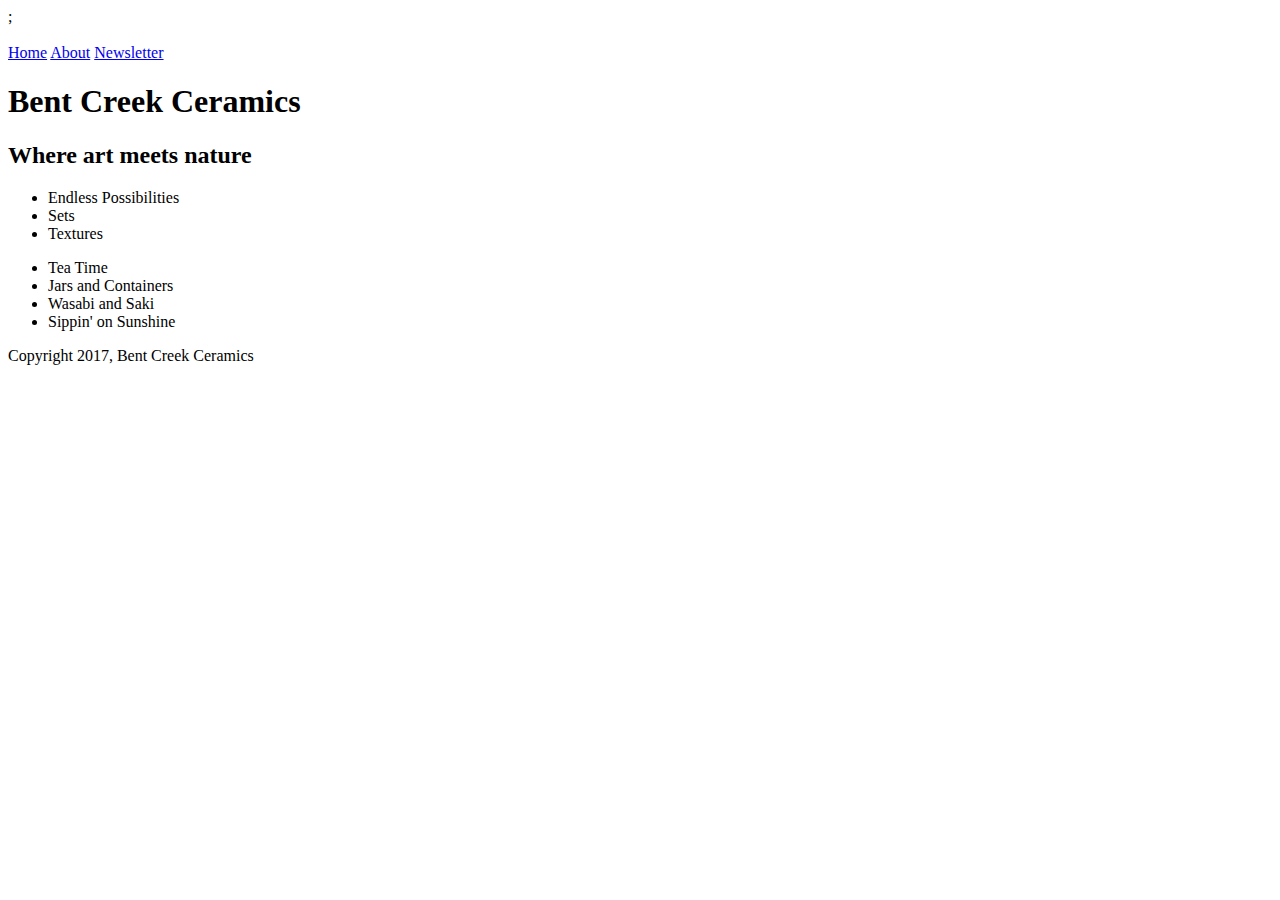
==== index.html @ 8541d713 "PW1:1 Home HTML layout set up." ====
<!DOCTYPE html>
<html>
  <head>
    <meta charset="utf-8">
    <title>Bent Creek Ceramics - Home</title>
    <link href="https://fonts.googleapis.com/css?family=Merriweather:300,300i,400,400i,700|Roboto:300,300i,400,400i" rel="styleshet">;
    <link type="text/css" rel="stylesheet" href="style.css">
  </head>
  <body>
    <header>
      <img class="logo" src="" alt="">
      <nav>
        <a href="#">Home</a>
        <a href="#">About</a>
        <a href="#">Newsletter</a>
      </nav>
    </header>
    <main>
      <section>
        <h1>Bent Creek Ceramics</h1>
        <h2>Where art meets nature</h2>
        <div class="image_row_1">
          <ul>
            <li class="product-1">Endless Possibilities</li>
            <li class="product-2">Sets</li>
            <li class="product-3">Textures</li>
          </ul>
        </div>
        <div class="image_row_2">
          <ul>
            <li class="product-4">Tea Time</li>
            <li class="product-5">Jars and Containers</li>
            <li class="product-6">Wasabi and Saki</li>
            <li class="product-7">Sippin' on Sunshine</li>
          </ul>
        </div>
      </section>
    </main>
    <footer>
      <p>Copyright 2017, Bent Creek Ceramics</p>
    </footer>
  </body>
</html>
---- style.css ----
/*Background: #F2F1E8
Text: #131511
Inline Link: #968772
Inline Link (Hover): #967343
Navigation Background: #FFFFFF
Navigation Text: #2B2F26
Navigation Text (Hover): #CD5D67
Navigation Text (Active) #968772
Button Background: #968772
Button Background (Hover): #967343
Button Text: #F2F1E8
Button Text (Hover): #FFFFFF
Input Border Bottom: #968772
Input Border Bottom (Focus): #967343*/

font-family: 'Merriweather', serif;
font-family: 'Roboto', sans-serif;
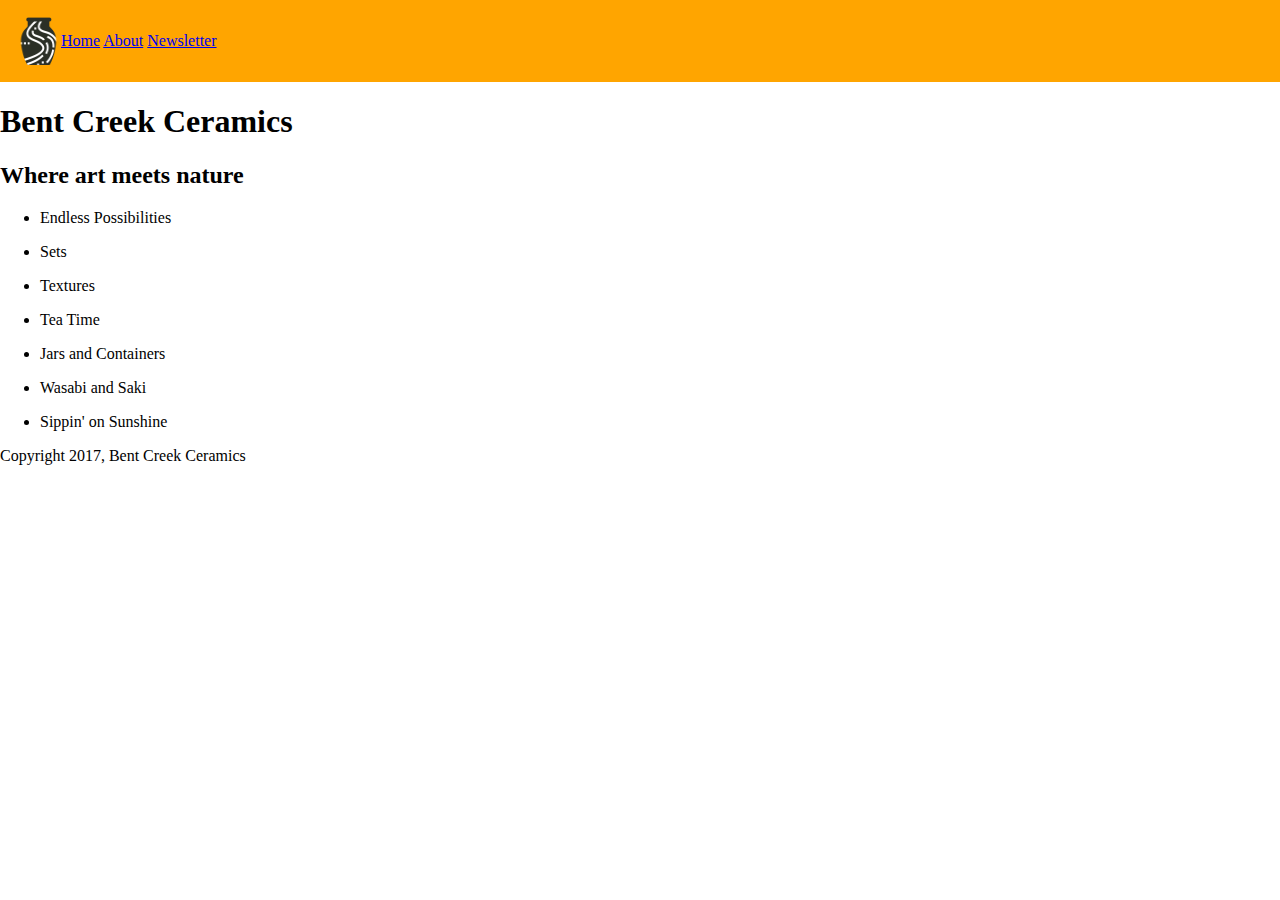
==== commit 4e706195: "PW1:2 Header work" ====
--- a/index.html
+++ b/index.html
@@ -3,12 +3,13 @@
   <head>
     <meta charset="utf-8">
     <title>Bent Creek Ceramics - Home</title>
-    <link href="https://fonts.googleapis.com/css?family=Merriweather:300,300i,400,400i,700|Roboto:300,300i,400,400i" rel="styleshet">;
-    <link type="text/css" rel="stylesheet" href="style.css">
+    <link href="https://fonts.googleapis.com/css?family=Merriweather:300,300i,400,400i,700|Roboto:300,300i,400,400i" rel="styleshet">
+    <link href="style.css" rel="stylesheet">
   </head>
+
   <body>
     <header>
-      <img class="logo" src="" alt="">
+      <img class="logo" src="images/optimized/bent-creek-logo.png" height="50" width="45" alt="Bent Creek Logo">
       <nav>
         <a href="#">Home</a>
         <a href="#">About</a>
@@ -21,17 +22,24 @@
         <h2>Where art meets nature</h2>
         <div class="image_row_1">
           <ul>
-            <li class="product-1">Endless Possibilities</li>
-            <li class="product-2">Sets</li>
-            <li class="product-3">Textures</li>
+            <li class="product-1">
+              <p>Endless Possibilities</p></li>
+            <li class="product-2">
+              <p>Sets</p></li>
+            <li class="product-3">
+              <p>Textures</p></li>
           </ul>
         </div>
         <div class="image_row_2">
           <ul>
-            <li class="product-4">Tea Time</li>
-            <li class="product-5">Jars and Containers</li>
-            <li class="product-6">Wasabi and Saki</li>
-            <li class="product-7">Sippin' on Sunshine</li>
+            <li class="product-4">
+              <p>Tea Time</p></li>
+            <li class="product-5">
+              <p>Jars and Containers</p></li>
+            <li class="product-6">
+              <p>Wasabi and Saki</p></li>
+            <li class="product-7">
+              <p>Sippin' on Sunshine</p></li>
           </ul>
         </div>
       </section>
--- a/style.css
+++ b/style.css
@@ -12,6 +12,45 @@
 Button Text (Hover): #FFFFFF
 Input Border Bottom: #968772
 Input Border Bottom (Focus): #967343*/
+/*
+font-family: 'Merriweather', serif;
+font-family: 'Roboto', sans-serif;*/
 
-font-family: 'Merriweather', serif;
-font-family: 'Roboto', sans-serif;
+
+html, body {
+  box-sizing: border-box;
+  width: 100%;
+  height: auto;
+  margin: 0;
+  padding: 0;
+  font-family: 'Merriweather', serif;
+}
+
+
+/* === HEADER === */
+
+header {
+  width: 100%;
+  margin: 0 auto;
+  padding: 1em;
+  display: flex;
+  /*flex-direction: row;*/
+  /*justify-content: flex-start;*/
+  background-color: orange;
+}
+.logo {
+  /*display: flex;*/
+  /*flex-direction: row;*/
+  /*align-self: flex-start;*/
+  /*align-content: center;*/
+}
+header nav {
+  /*display: flex;*/
+  /*flex-direction: row;*/
+  align-self: center;
+  /*align-content: center;*/
+}
+header nav {
+}
+.logo {
+}
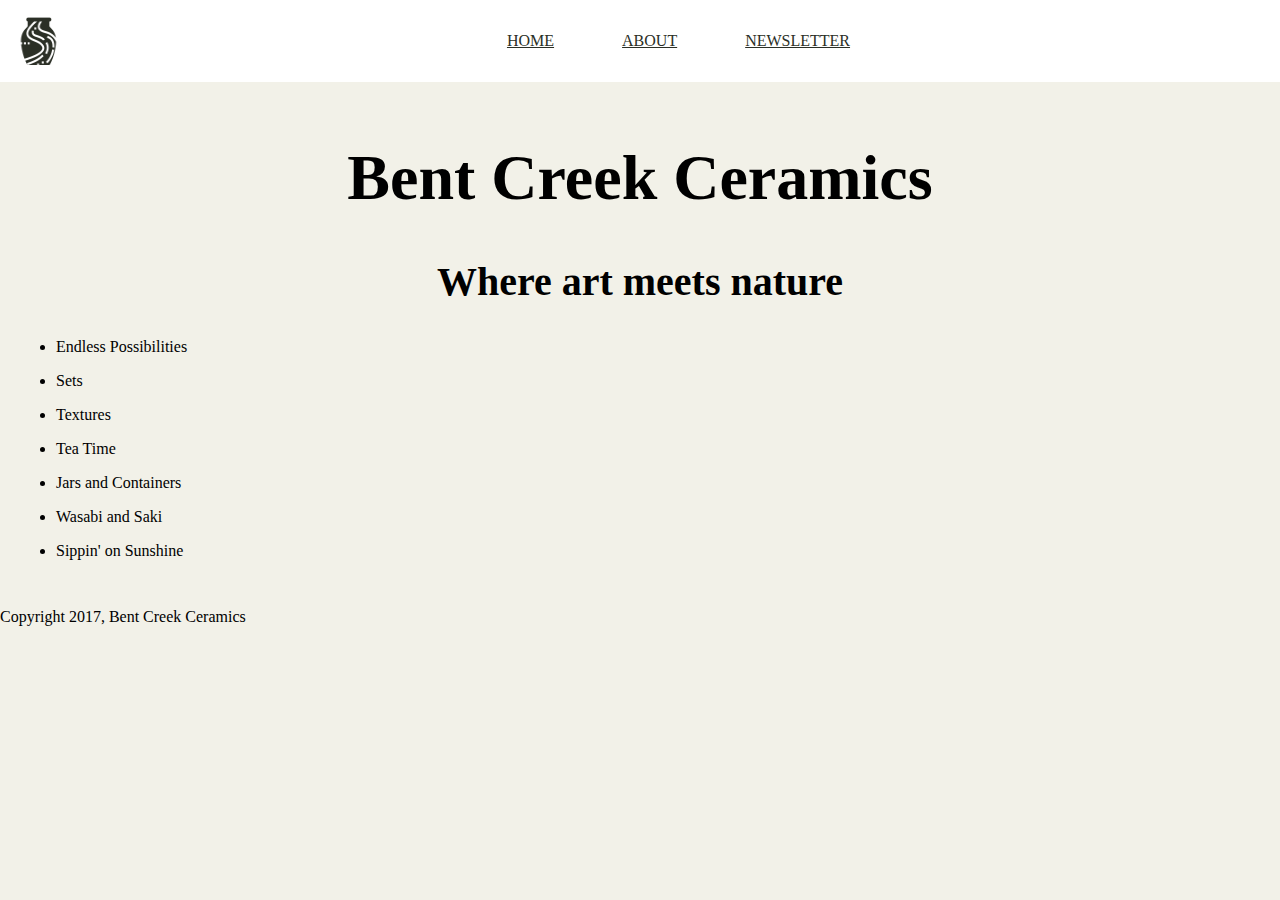
==== commit 3ebc628c: "PW1:3 Header complete and body general. Main started" ====
--- a/index.html
+++ b/index.html
@@ -8,14 +8,18 @@
   </head>
 
   <body>
+
+<!-- ===== HEADER ===== -->
     <header>
       <img class="logo" src="images/optimized/bent-creek-logo.png" height="50" width="45" alt="Bent Creek Logo">
       <nav>
-        <a href="#">Home</a>
-        <a href="#">About</a>
-        <a href="#">Newsletter</a>
+        <a href="index.html">Home</a>
+        <a href="about.html">About</a>
+        <a href="newsletter.html">Newsletter</a>
       </nav>
     </header>
+
+<!-- ===== MAIN ===== -->
     <main>
       <section>
         <h1>Bent Creek Ceramics</h1>
--- a/style.css
+++ b/style.css
@@ -18,11 +18,11 @@
 
 
 html, body {
-  box-sizing: border-box;
   width: 100%;
   height: auto;
   margin: 0;
   padding: 0;
+  background-color: #F2F1E8;
   font-family: 'Merriweather', serif;
 }
 
@@ -31,26 +31,37 @@
 
 header {
   width: 100%;
-  margin: 0 auto;
+  margin: 0;
   padding: 1em;
   display: flex;
-  /*flex-direction: row;*/
-  /*justify-content: flex-start;*/
-  background-color: orange;
-}
-.logo {
-  /*display: flex;*/
-  /*flex-direction: row;*/
-  /*align-self: flex-start;*/
-  /*align-content: center;*/
+  background-color: #fff;
 }
 header nav {
-  /*display: flex;*/
-  /*flex-direction: row;*/
+  margin: 0 auto;
   align-self: center;
-  /*align-content: center;*/
 }
-header nav {
+nav a {
+  text-transform: uppercase;
+  padding: 0 2em;
+  color: #2B2F26;
 }
-.logo {
+nav a:hover {
+  color: #CD5D67;
 }
+nav a:active {
+  color: #968772;
+}
+
+/* ===== MAIN ===== */
+
+main {
+  padding: 1em;
+}
+main h1 {
+  text-align: center;
+  font-size: 4em;
+}
+main h2 {
+  text-align: center;
+  font-size: 2.5em;
+}
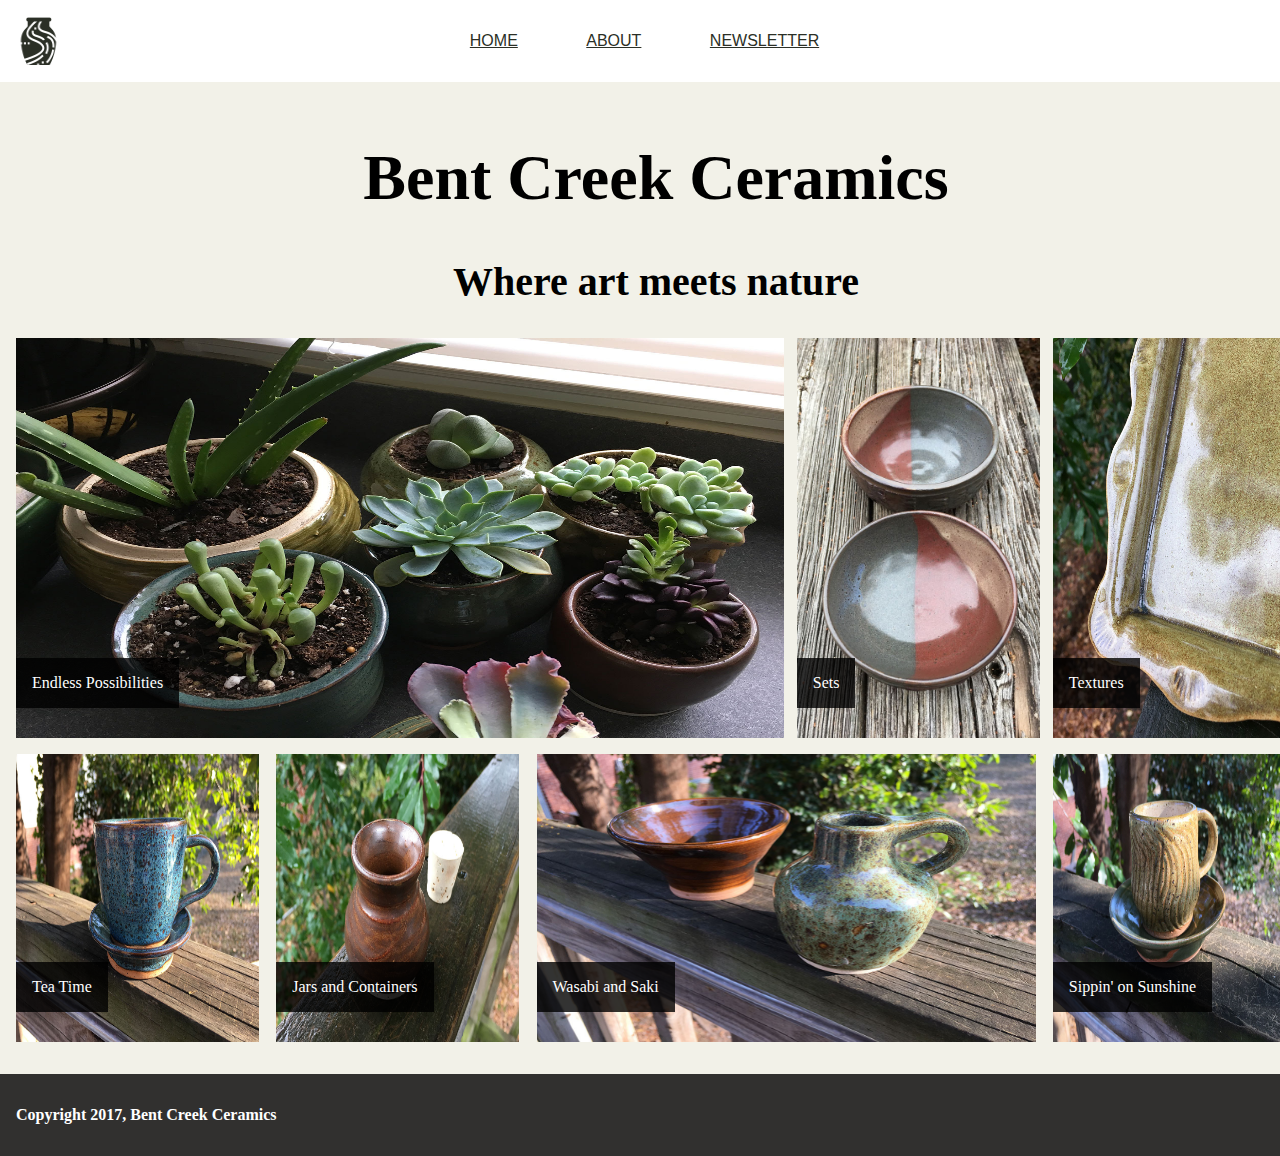
==== commit 82e6deca: "PW1:6 index.html completed. Merriweather font not importing but roboto is. Linked pages with basic s" ====
--- a/index.html
+++ b/index.html
@@ -48,6 +48,8 @@
         </div>
       </section>
     </main>
+
+<!-- ===== FOOTER ===== -->    
     <footer>
       <p>Copyright 2017, Bent Creek Ceramics</p>
     </footer>
--- a/style.css
+++ b/style.css
@@ -26,6 +26,7 @@
   font-family: 'Merriweather', serif;
 }
 
+/* +++++++++++++++ INDEX.HTML +++++++++++++++ */
 
 /* === HEADER === */
 
@@ -39,11 +40,15 @@
 header nav {
   margin: 0 auto;
   align-self: center;
+  font-family: 'Roboto', sans-serif;
 }
 nav a {
   text-transform: uppercase;
   padding: 0 2em;
   color: #2B2F26;
+}
+nav a:nth-child(3) {
+  padding-right: 100px;
 }
 nav a:hover {
   color: #CD5D67;
@@ -55,6 +60,7 @@
 /* ===== MAIN ===== */
 
 main {
+  width: 100%;
   padding: 1em;
 }
 main h1 {
@@ -65,3 +71,109 @@
   text-align: center;
   font-size: 2.5em;
 }
+/* MAIN - IMAGE ROW1 */
+.image_row_1 {
+  width: 100%;
+  margin: 0 auto;
+}
+.image_row_1 ul {
+  padding: 0;
+  display: flex;
+  flex-flow: row nowrap;
+  justify-content: space-between;
+}
+.image_row_1 ul li {
+  list-style: none;
+}
+.image_row_1 ul li p {
+  display: inline-block;
+  color: #fff;
+  background-color: rgba( 0, 0, 0, 0.8 );
+  font-weight: 400;
+  padding: 1em;
+  margin-top: 20em;
+}
+.product-1 {
+  background-image: url("images/optimized/product-1.jpg");
+  background-size: 100% 100%;
+  width: 60%;
+  height: 25em;
+  padding: 1em;
+  padding: 0;
+}
+.product-2 {
+  background-image: url("images/optimized/product-2.jpg");
+  background-size: 100% 100%;
+  width: 19%;
+  height: 25em;
+  padding: 0;
+}
+.product-3 {
+  background-image: url("images/optimized/product-3.jpg");
+  background-size: 100% 100%;
+  width: 19%;
+  height: 25em;
+  padding: 0;
+}
+/* MAIN - IMAGE ROW2 */
+.image_row_2 {
+  width: 100%;
+  margin: 0 auto;
+}
+.image_row_2 ul {
+  padding: 0;
+  display: flex;
+  flex-flow: row nowrap;
+  justify-content: space-between;
+}
+.image_row_2 ul li {
+  list-style: none;
+}
+.image_row_2 ul li p {
+  display: inline-block;
+  color: #fff;
+  background-color: rgba( 0, 0, 0, 0.8 );
+  font-weight: 400;
+  padding: 1em;
+  margin-top: 13em;
+}
+.product-4 {
+  background-image: url("images/optimized/product-4.jpg");
+  background-size: 100% 100%;
+  width: 19%;
+  height: 18em;
+  padding: 1em;
+  padding: 0;
+}
+.product-5 {
+  background-image: url("images/optimized/product-5.jpg");
+  background-size: 100% 100%;
+  width: 19%;
+  height: 18em;
+  padding: 0;
+}
+.product-6 {
+  background-image: url("images/optimized/product-6.jpg");
+  background-size: 100% 100%;
+  width: 39%;
+  height: 18em;
+  padding: 0;
+}
+.product-7 {
+  background-image: url("images/optimized/product-7.jpg");
+  background-size: 100% 100%;
+  width: 19%;
+  height: 18em;
+  padding: 0;
+}
+
+/* ===== FOOTER ===== */
+footer {
+  width: 100%;
+  margin: 0;
+  padding: 1em;
+  background-color: rgba( 0, 0, 0, 0.8 );
+  color: #fff;
+  font-weight: bolder;
+
+}
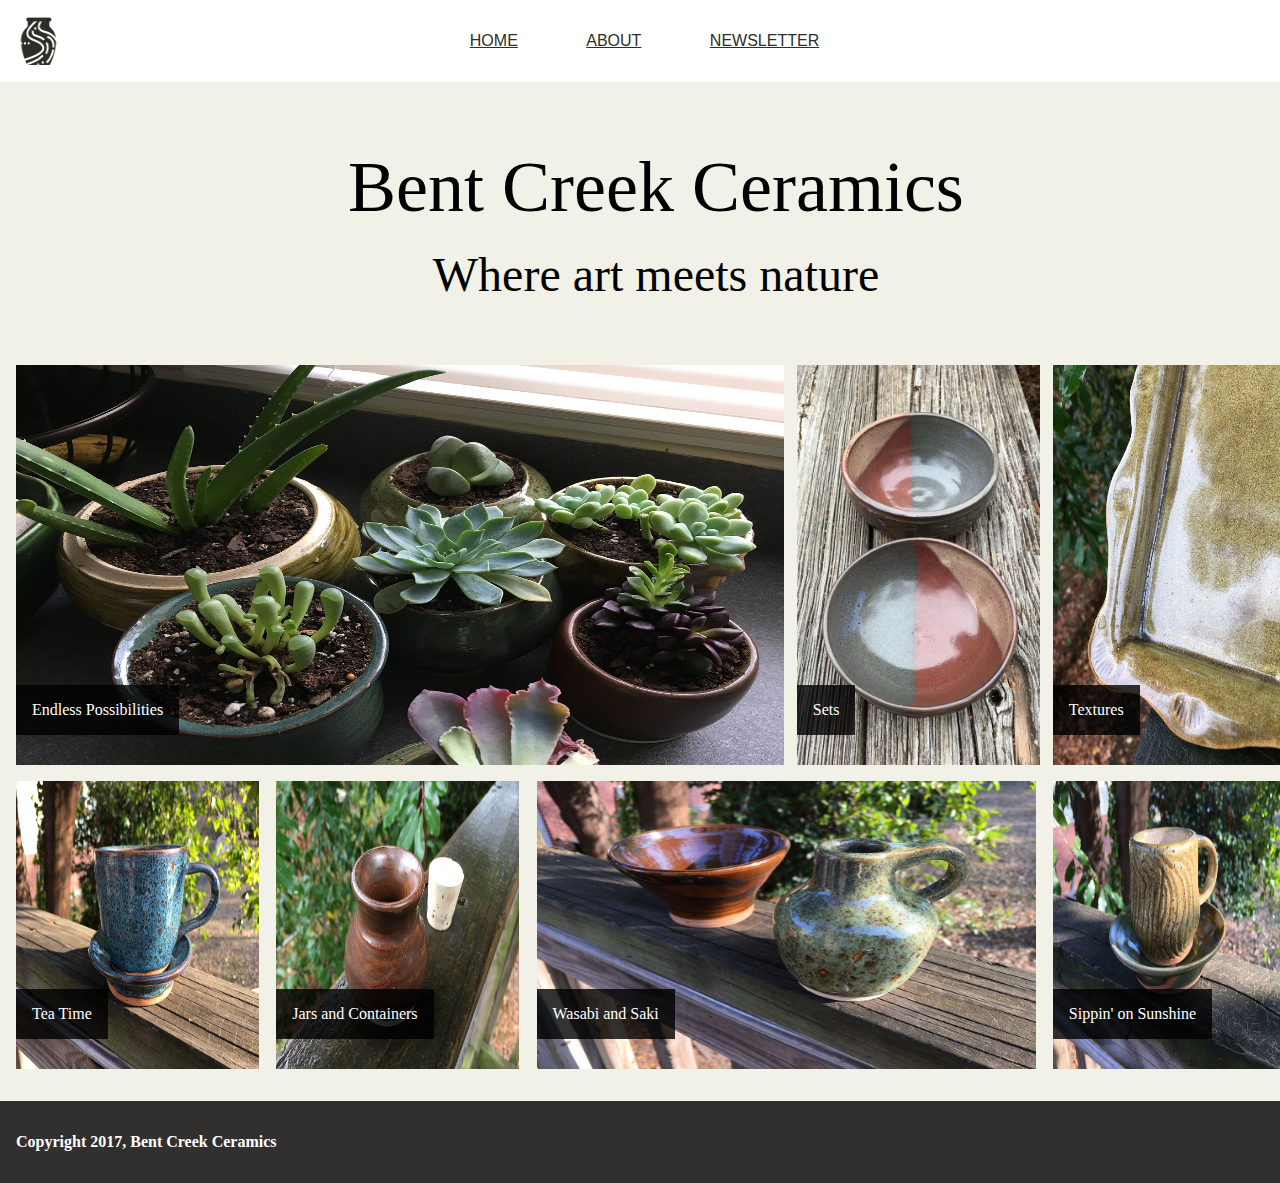
==== commit 7f3022cf: "PW1:7 h1 & h2 tweaked in index" ====
--- a/index.html
+++ b/index.html
@@ -49,7 +49,7 @@
       </section>
     </main>
 
-<!-- ===== FOOTER ===== -->    
+<!-- ===== FOOTER ===== -->
     <footer>
       <p>Copyright 2017, Bent Creek Ceramics</p>
     </footer>
--- a/style.css
+++ b/style.css
@@ -65,11 +65,16 @@
 }
 main h1 {
   text-align: center;
-  font-size: 4em;
+  font-size: 4.5em;
+  font-weight: 500;
+  margin-bottom: .25em;
 }
 main h2 {
   text-align: center;
-  font-size: 2.5em;
+  font-size: 3em;
+  font-weight: 500;
+  margin-top: .25em;
+  margin-bottom: 1.3em;
 }
 /* MAIN - IMAGE ROW1 */
 .image_row_1 {
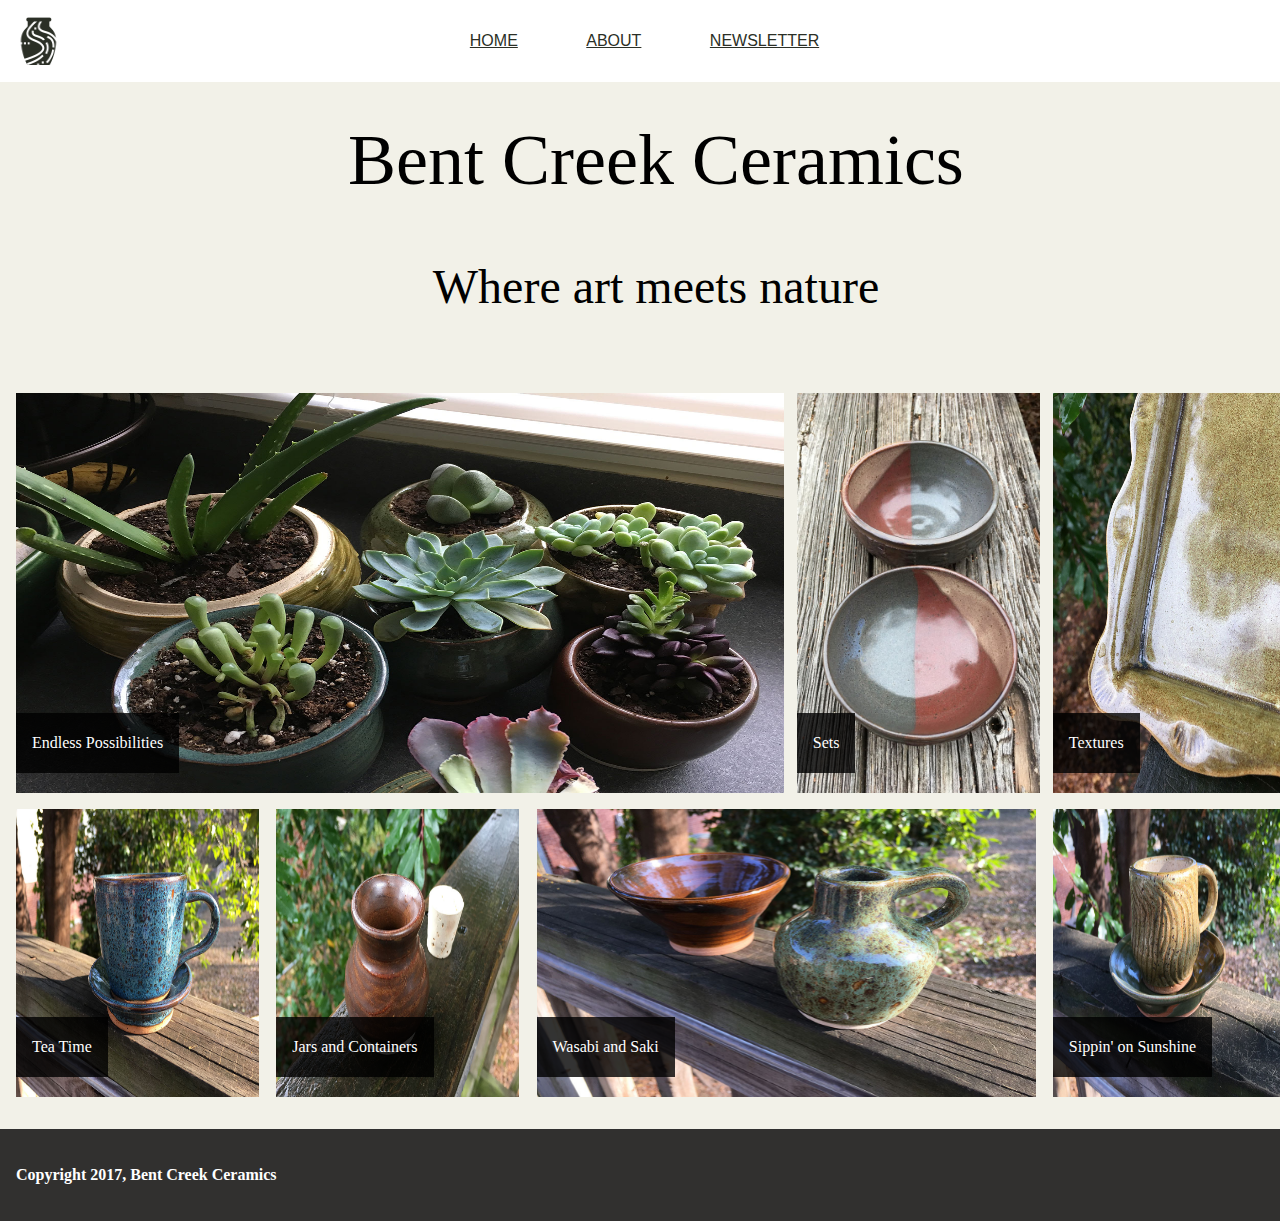
==== commit 1d236e1e: "PW1:10 about page CSS Section - top_main" ====
--- a/index.html
+++ b/index.html
@@ -20,7 +20,7 @@
     </header>
 
 <!-- ===== MAIN ===== -->
-    <main>
+    <main class="main_index">
       <section>
         <h1>Bent Creek Ceramics</h1>
         <h2>Where art meets nature</h2>
--- a/style.css
+++ b/style.css
@@ -1,3 +1,177 @@
+html, body {
+  width: 100%;
+  height: auto;
+  margin: 0;
+  padding: 0;
+  line-height: 1.8;
+  background-color: #F2F1E8;
+  font-family: 'Merriweather', serif;
+}
+
+/* ++++++++++++++++++++++++++++++++++++++++++ */
+/* +++++++++++++++ INDEX.HTML +++++++++++++++ */
+/* ++++++++++++++++++++++++++++++++++++++++++ */
+
+/* ========== HEADER ==================== */
+
+header {
+  position: fixed;
+  width: 100%;
+  margin: 0;
+  padding: 1em;
+  display: flex;
+  background-color: #fff;
+}
+header nav {
+  margin: 0 auto;
+  align-self: center;
+  font-family: 'Roboto', sans-serif;
+}
+nav a {
+  text-transform: uppercase;
+  padding: 0 2em;
+  color: #2B2F26;
+}
+nav a:nth-child(3) {
+  padding-right: 100px;
+}
+nav a:hover {
+  color: #CD5D67;
+}
+nav a:active {
+  color: #968772;
+}
+
+/* ========== MAIN ====================== */
+
+main {
+  width: 100%;
+  padding: 1em;
+}
+main section {
+  padding-top: 2em;
+}
+main h1 {
+  text-align: center;
+  font-size: 4.5em;
+  font-weight: 500;
+  margin-bottom: .25em
+}
+main h2 {
+  text-align: center;
+  font-size: 3em;
+  font-weight: 500;
+  margin-top: .25em;
+  margin-bottom: 1.3em;
+}
+/* --- MAIN - image_row_1 --- */
+.image_row_1 {
+  width: 100%;
+  margin: 0 auto;
+}
+.image_row_1 ul {
+  padding: 0;
+  display: flex;
+  flex-flow: row nowrap;
+  justify-content: space-between;
+}
+.image_row_1 ul li {
+  list-style: none;
+}
+.image_row_1 ul li p {
+  display: inline-block;
+  color: #fff;
+  background-color: rgba( 0, 0, 0, 0.8 );
+  font-weight: 400;
+  padding: 1em;
+  margin-top: 20em;
+}
+.product-1 {
+  background-image: url("images/optimized/product-1.jpg");
+  background-size: 100% 100%;
+  width: 60%;
+  height: 25em;
+  padding: 1em;
+  padding: 0;
+}
+.product-2 {
+  background-image: url("images/optimized/product-2.jpg");
+  background-size: 100% 100%;
+  width: 19%;
+  height: 25em;
+  padding: 0;
+}
+.product-3 {
+  background-image: url("images/optimized/product-3.jpg");
+  background-size: 100% 100%;
+  width: 19%;
+  height: 25em;
+  padding: 0;
+}
+
+/* --- MAIN - image_row_2 --- */
+.image_row_2 {
+  width: 100%;
+  margin: 0 auto;
+}
+.image_row_2 ul {
+  padding: 0;
+  display: flex;
+  flex-flow: row nowrap;
+  justify-content: space-between;
+}
+.image_row_2 ul li {
+  list-style: none;
+}
+.image_row_2 ul li p {
+  display: inline-block;
+  color: #fff;
+  background-color: rgba( 0, 0, 0, 0.8 );
+  font-weight: 400;
+  padding: 1em;
+  margin-top: 13em;
+}
+.product-4 {
+  background-image: url("images/optimized/product-4.jpg");
+  background-size: 100% 100%;
+  width: 19%;
+  height: 18em;
+  padding: 1em;
+  padding: 0;
+}
+.product-5 {
+  background-image: url("images/optimized/product-5.jpg");
+  background-size: 100% 100%;
+  width: 19%;
+  height: 18em;
+  padding: 0;
+}
+.product-6 {
+  background-image: url("images/optimized/product-6.jpg");
+  background-size: 100% 100%;
+  width: 39%;
+  height: 18em;
+  padding: 0;
+}
+.product-7 {
+  background-image: url("images/optimized/product-7.jpg");
+  background-size: 100% 100%;
+  width: 19%;
+  height: 18em;
+  padding: 0;
+}
+
+/* ========== FOOTER ====================== */
+footer {
+  width: 100%;
+  margin: 0;
+  padding: 1em;
+  background-color: rgba( 0, 0, 0, 0.8 );
+  color: #fff;
+  font-weight: bolder;
+
+}
+
 /*Background: #F2F1E8
 Text: #131511
 Inline Link: #968772
@@ -12,173 +186,40 @@
 Button Text (Hover): #FFFFFF
 Input Border Bottom: #968772
 Input Border Bottom (Focus): #967343*/
-/*
-font-family: 'Merriweather', serif;
-font-family: 'Roboto', sans-serif;*/
-
-
-html, body {
-  width: 100%;
-  height: auto;
-  margin: 0;
-  padding: 0;
-  background-color: #F2F1E8;
-  font-family: 'Merriweather', serif;
-}
-
-/* +++++++++++++++ INDEX.HTML +++++++++++++++ */
-
-/* === HEADER === */
-
-header {
-  width: 100%;
-  margin: 0;
-  padding: 1em;
-  display: flex;
-  background-color: #fff;
-}
-header nav {
-  margin: 0 auto;
-  align-self: center;
-  font-family: 'Roboto', sans-serif;
-}
-nav a {
-  text-transform: uppercase;
-  padding: 0 2em;
-  color: #2B2F26;
-}
-nav a:nth-child(3) {
-  padding-right: 100px;
-}
-nav a:hover {
-  color: #CD5D67;
-}
-nav a:active {
-  color: #968772;
-}
-
-/* ===== MAIN ===== */
-
-main {
-  width: 100%;
-  padding: 1em;
-}
-main h1 {
+
+/* ++++++++++++++++++++++++++++++++++++++++++ */
+/* +++++++++++++++ ABOUT.HTML +++++++++++++++ */
+/* ++++++++++++++++++++++++++++++++++++++++++ */
+
+/*Header and Footer properties inherited from index.html*/
+
+/* ========== MAIN ====================== */
+
+/* --- SECTION - top_main --- */
+.top_main h1 {
   text-align: center;
   font-size: 4.5em;
   font-weight: 500;
-  margin-bottom: .25em;
-}
-main h2 {
-  text-align: center;
-  font-size: 3em;
-  font-weight: 500;
-  margin-top: .25em;
-  margin-bottom: 1.3em;
-}
-/* MAIN - IMAGE ROW1 */
-.image_row_1 {
-  width: 100%;
-  margin: 0 auto;
-}
-.image_row_1 ul {
-  padding: 0;
-  display: flex;
-  flex-flow: row nowrap;
-  justify-content: space-between;
-}
-.image_row_1 ul li {
-  list-style: none;
-}
-.image_row_1 ul li p {
-  display: inline-block;
-  color: #fff;
-  background-color: rgba( 0, 0, 0, 0.8 );
-  font-weight: 400;
-  padding: 1em;
-  margin-top: 20em;
-}
-.product-1 {
-  background-image: url("images/optimized/product-1.jpg");
-  background-size: 100% 100%;
+}
+.main_about {
   width: 60%;
-  height: 25em;
-  padding: 1em;
-  padding: 0;
-}
-.product-2 {
-  background-image: url("images/optimized/product-2.jpg");
-  background-size: 100% 100%;
-  width: 19%;
-  height: 25em;
-  padding: 0;
-}
-.product-3 {
-  background-image: url("images/optimized/product-3.jpg");
-  background-size: 100% 100%;
-  width: 19%;
-  height: 25em;
-  padding: 0;
-}
-/* MAIN - IMAGE ROW2 */
-.image_row_2 {
-  width: 100%;
-  margin: 0 auto;
-}
-.image_row_2 ul {
-  padding: 0;
-  display: flex;
-  flex-flow: row nowrap;
-  justify-content: space-between;
-}
-.image_row_2 ul li {
-  list-style: none;
-}
-.image_row_2 ul li p {
-  display: inline-block;
-  color: #fff;
-  background-color: rgba( 0, 0, 0, 0.8 );
-  font-weight: 400;
-  padding: 1em;
-  margin-top: 13em;
-}
-.product-4 {
-  background-image: url("images/optimized/product-4.jpg");
-  background-size: 100% 100%;
-  width: 19%;
-  height: 18em;
-  padding: 1em;
-  padding: 0;
-}
-.product-5 {
-  background-image: url("images/optimized/product-5.jpg");
-  background-size: 100% 100%;
-  width: 19%;
-  height: 18em;
-  padding: 0;
-}
-.product-6 {
-  background-image: url("images/optimized/product-6.jpg");
-  background-size: 100% 100%;
-  width: 39%;
-  height: 18em;
-  padding: 0;
-}
-.product-7 {
-  background-image: url("images/optimized/product-7.jpg");
-  background-size: 100% 100%;
-  width: 19%;
-  height: 18em;
-  padding: 0;
-}
-
-/* ===== FOOTER ===== */
-footer {
-  width: 100%;
-  margin: 0;
-  padding: 1em;
-  background-color: rgba( 0, 0, 0, 0.8 );
-  color: #fff;
-  font-weight: bolder;
-
-}
+  margin: 0 auto;
+}
+.top_main img {
+  width: 9em;
+  height: 7.5em;
+  float: left;
+  margin: 0 1.2em 1em 0;
+}
+.top_main p, blockquote {
+  font-size: 1.4em;
+}
+
+
+
+/* --- SECTION - middle_main --- */
+
+
+
+
+/* --- SECTION - bottom_main --- */
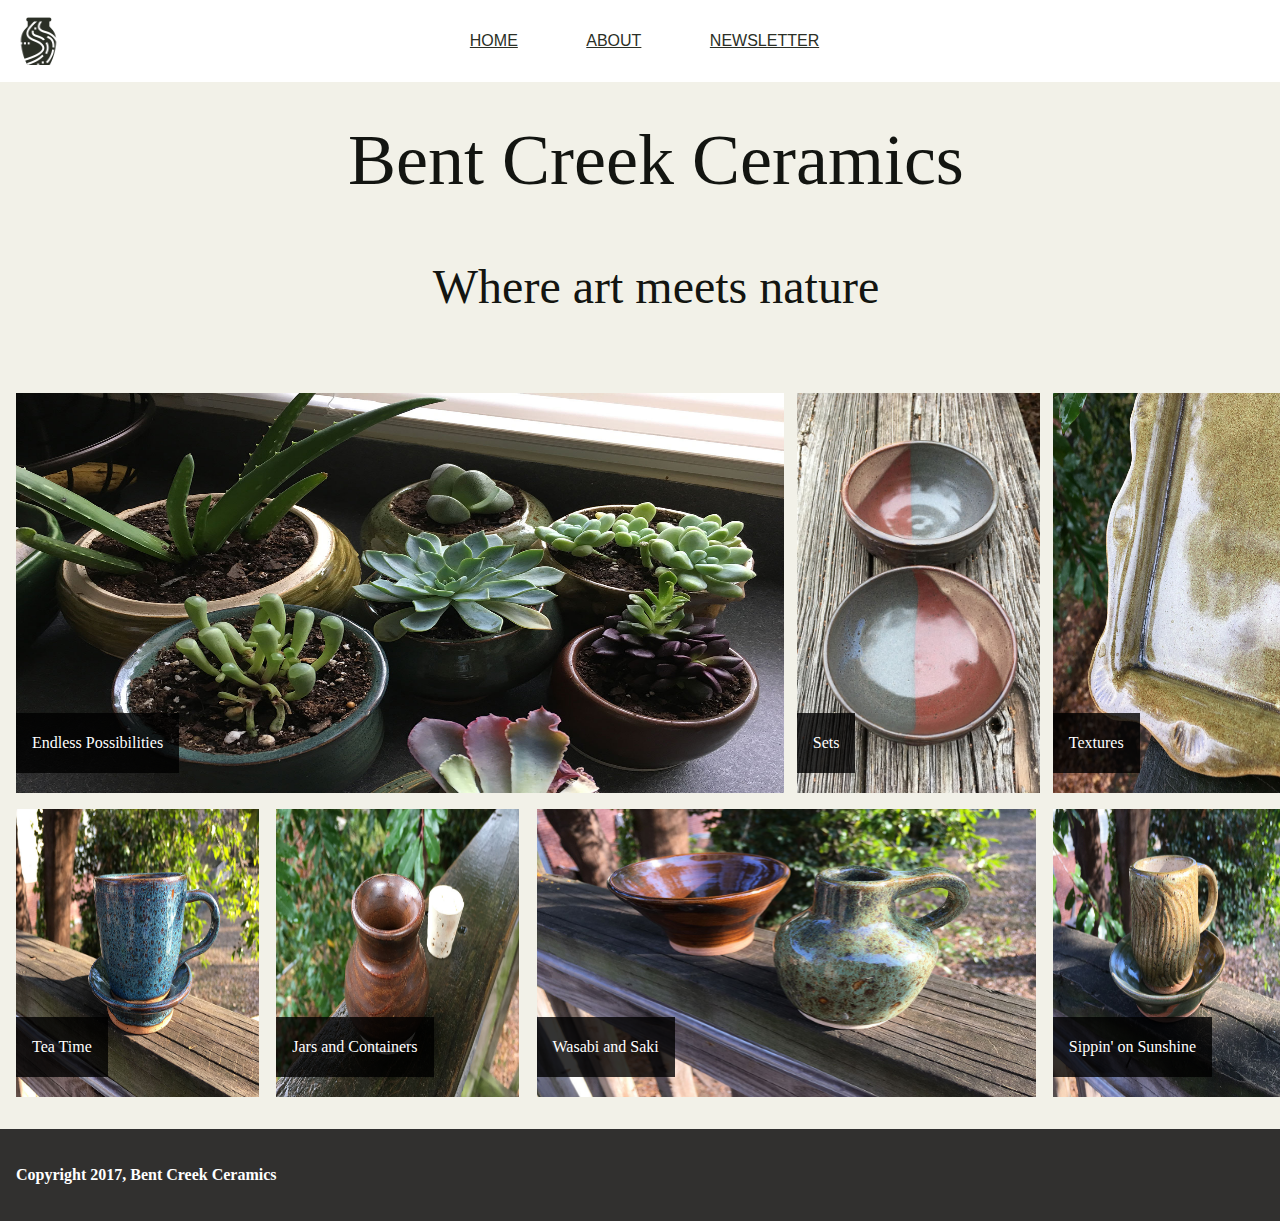
==== commit 1960d361: "PW1:12 about page Section - top_middle complete. Favicon added to HTML" ====
--- a/index.html
+++ b/index.html
@@ -5,6 +5,7 @@
     <title>Bent Creek Ceramics - Home</title>
     <link href="https://fonts.googleapis.com/css?family=Merriweather:300,300i,400,400i,700|Roboto:300,300i,400,400i" rel="styleshet">
     <link href="style.css" rel="stylesheet">
+    <link rel="icon" href="images/optimized/bent-creek-logo-coral.png">
   </head>
 
   <body>
--- a/style.css
+++ b/style.css
@@ -6,6 +6,7 @@
   line-height: 1.8;
   background-color: #F2F1E8;
   font-family: 'Merriweather', serif;
+  color: #131511;
 }
 
 /* ++++++++++++++++++++++++++++++++++++++++++ */
@@ -174,12 +175,12 @@
 
 /*Background: #F2F1E8
 Text: #131511
-Inline Link: #968772
-Inline Link (Hover): #967343
-Navigation Background: #FFFFFF
-Navigation Text: #2B2F26
-Navigation Text (Hover): #CD5D67
-Navigation Text (Active) #968772
+√ Inline Link: #968772
+√ Inline Link (Hover): #967343
+√ Navigation Background: #FFFFFF
+√ Navigation Text: #2B2F26
+√ Navigation Text (Hover): #CD5D67
+√ Navigation Text (Active) #968772
 Button Background: #968772
 Button Background (Hover): #967343
 Button Text: #F2F1E8
@@ -195,31 +196,67 @@
 
 /* ========== MAIN ====================== */
 
+.main_about {
+  margin: 0;
+  padding: 0;
+}
+
 /* --- SECTION - top_main --- */
 .top_main h1 {
   text-align: center;
   font-size: 4.5em;
   font-weight: 500;
 }
-.main_about {
-  width: 60%;
+.top_main {
+  width: 64%;
   margin: 0 auto;
 }
 .top_main img {
-  width: 9em;
+  width: 9.2em;
   height: 7.5em;
   float: left;
   margin: 0 1.2em 1em 0;
 }
+.top_main a {
+  color: #968772;
+}
+.top_main a:hover {
+  color: #967343;
+}
 .top_main p, blockquote {
   font-size: 1.4em;
 }
-
-
+.top_main blockquote {
+  border-left: solid 2px gray;
+  margin-left: 0;
+  padding-left: 2em;
+  color: gray;
+}
+.top_main h3 {
+  font-size: 2em;
+  font-weight: 400;
+  margin-bottom: 0;
+}
+.top_main p:last-child {
+  margin-top: 0;
+}
 
 /* --- SECTION - middle_main --- */
-
+.middle_main {
+  background-image: url("images/optimized/background-3.jpg");
+  background-size: cover;
+  background-position: center;
+  width: 100%;
+  box-sizing: border-box;
+  height: 20em;
+  color: #fff;
+
+}
 
 
 
 /* --- SECTION - bottom_main --- */
+.bottom_main {
+  width: 64%;
+  margin: 0 auto;
+}
